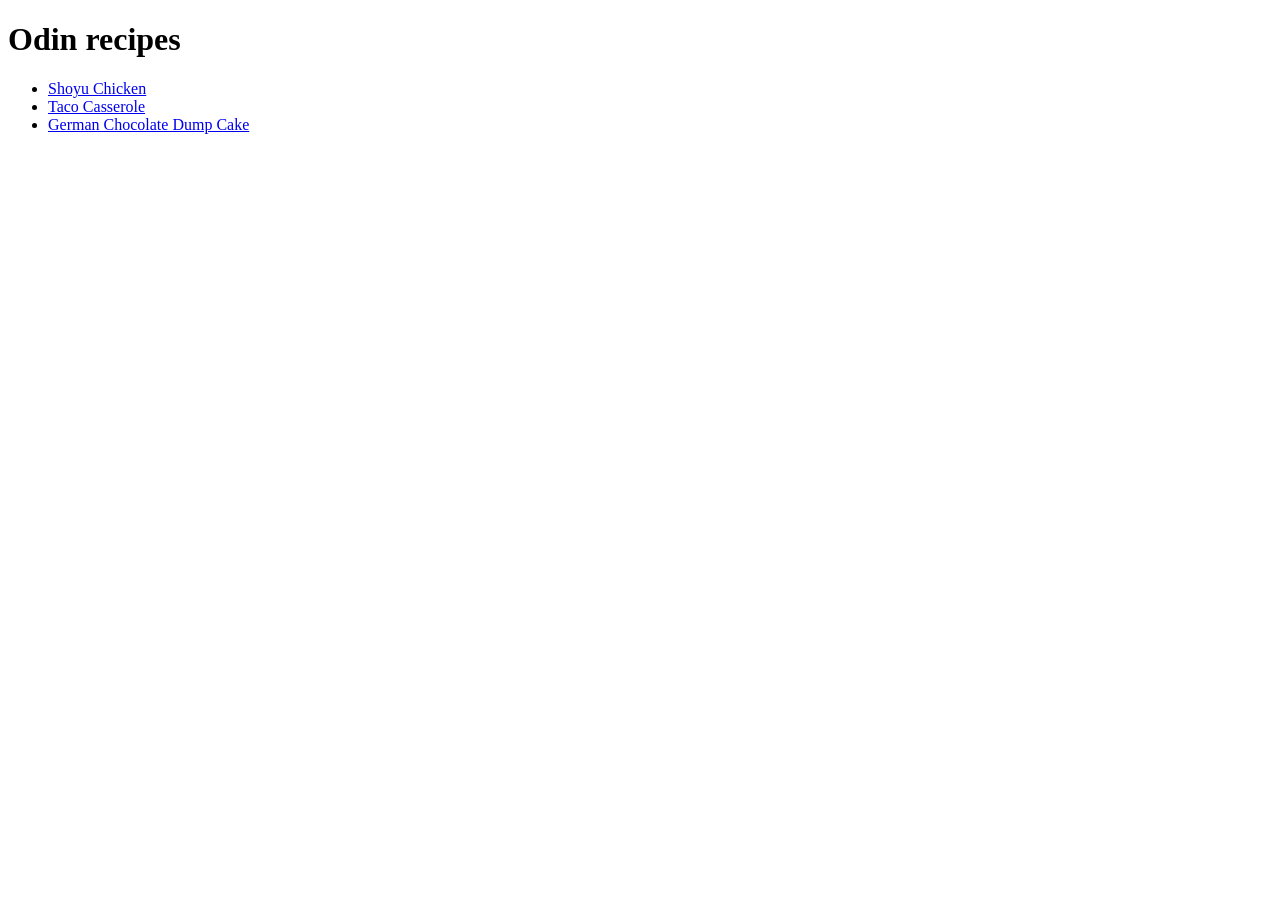
==== index.html @ 4c31e1ab "Recipes and images were added for each one" ====
<!DOCTYPE html>
<html lang="en">
    <head>
        <meta charset="UTF-8">
        <meta name="viewport" content="width=device-width, initial-scale=1.0">
        <title>Document</title>
    </head>
    <body>
        <h1>Odin recipes</h1>
        <ul>
            <li><a href="./recipes/shoyu-chicken.html">Shoyu Chicken</a></li>
            <li><a href="./recipes/taco-casserole.html">Taco Casserole</a></li>
            <li><a href="./recipes/chocolate-dump-cake.html">German Chocolate Dump Cake</a></li>
        </ul>
    </body>
</html>
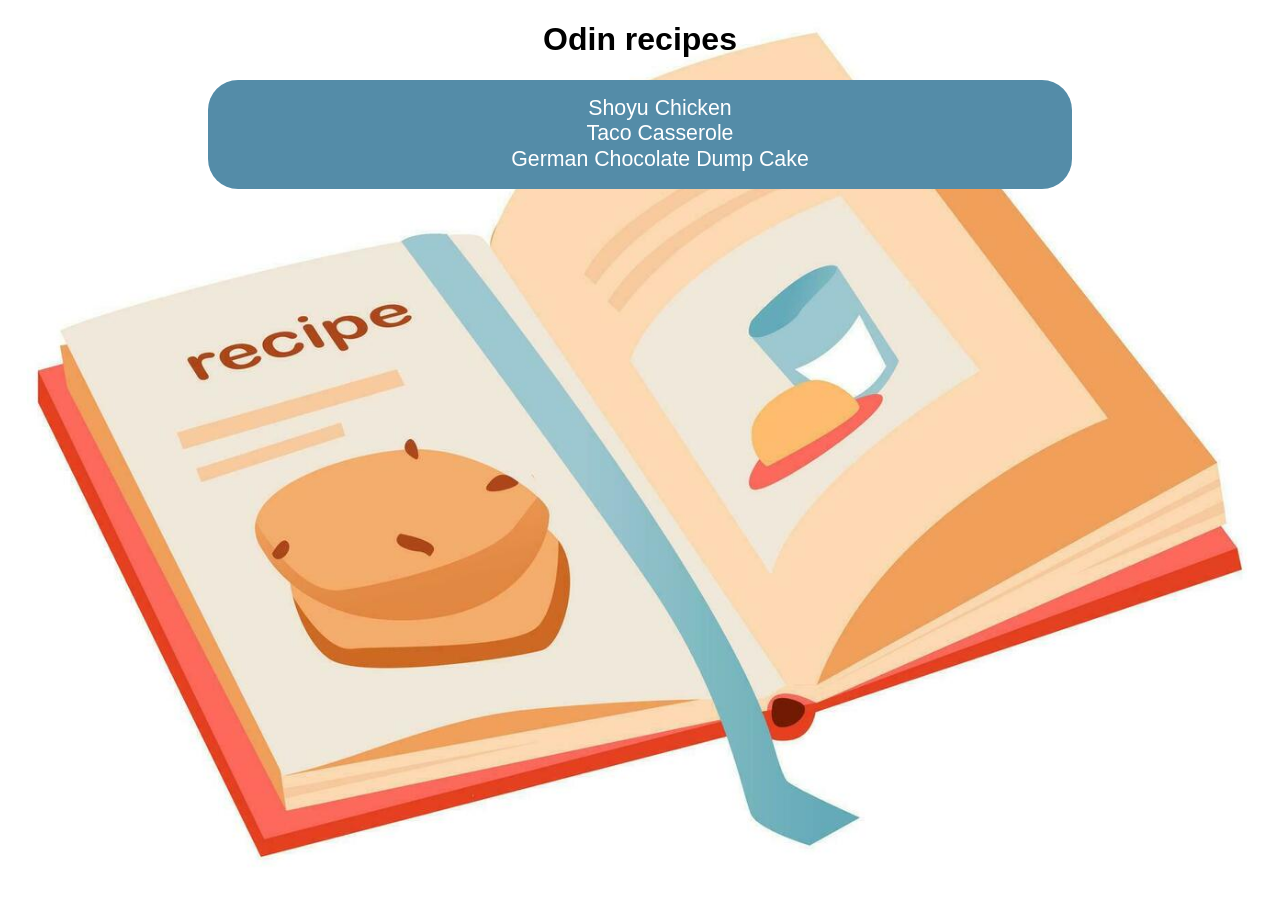
==== commit 96410d50: "user view improvements in index.html and chocolate-dump-cake" ====
--- a/index.html
+++ b/index.html
@@ -3,14 +3,17 @@
     <head>
         <meta charset="UTF-8">
         <meta name="viewport" content="width=device-width, initial-scale=1.0">
-        <title>Document</title>
+        <link rel="stylesheet" href="styles/styles.css">
+        <title>Odin Recipes</title>
     </head>
     <body>
         <h1>Odin recipes</h1>
-        <ul>
-            <li><a href="./recipes/shoyu-chicken.html">Shoyu Chicken</a></li>
-            <li><a href="./recipes/taco-casserole.html">Taco Casserole</a></li>
-            <li><a href="./recipes/chocolate-dump-cake.html">German Chocolate Dump Cake</a></li>
-        </ul>
+        <div class="recipes">
+            <ul>
+                <li><a href="./recipes/shoyu-chicken.html">Shoyu Chicken</a></li>
+                <li><a href="./recipes/taco-casserole.html">Taco Casserole</a></li>
+                <li><a href="./recipes/chocolate-dump-cake.html">German Chocolate Dump Cake</a></li>
+            </ul>
+        </div>
     </body>
 </html>
--- a/styles/styles.css
+++ b/styles/styles.css
@@ -0,0 +1,64 @@
+body {
+    text-align: center;
+    background-image: url("../images/book-recipes.jpg");
+    background-repeat: no-repeat;
+    background-size: cover;
+    background-position: center;
+    background-attachment: fixed;
+}
+
+h1{
+    font-family: 'Arial', sans-serif;
+}
+
+p {
+    font-family: 'Helvetica', Arial, sans-serif;
+    font-size: 14pt;
+    line-height: 1.2;
+}
+
+h2 {
+    font-family: 'Roboto', sans-serif;
+    font-size: 28px;
+    font-weight: 700;
+    color: #333;
+    line-height: 1.2;
+}
+
+h3 {
+    font-family: 'Roboto', sans-serif;
+    font-size: 23px;
+    font-weight: 600;
+    color: #333;
+    line-height: 1.2;
+}
+
+.recipes{
+    display: flex;
+    justify-content: center;
+    font-family: 'Arial', sans-serif;
+    border-radius: 30px;
+    margin: 0 200px 0 200px;
+    background-color: #548CA8;
+}
+
+.ingredients, .directions {
+    background-color: #548CA8;
+    padding: 1em;
+}
+
+li {
+    list-style-type: none;
+}
+
+li > a {
+    text-decoration: none;
+    color: white;
+    font-family: 'Helvetica', Arial, sans-serif;
+    font-size: 16pt;
+    line-height: 1.2;
+}
+
+a:hover {
+    color:black;
+}
